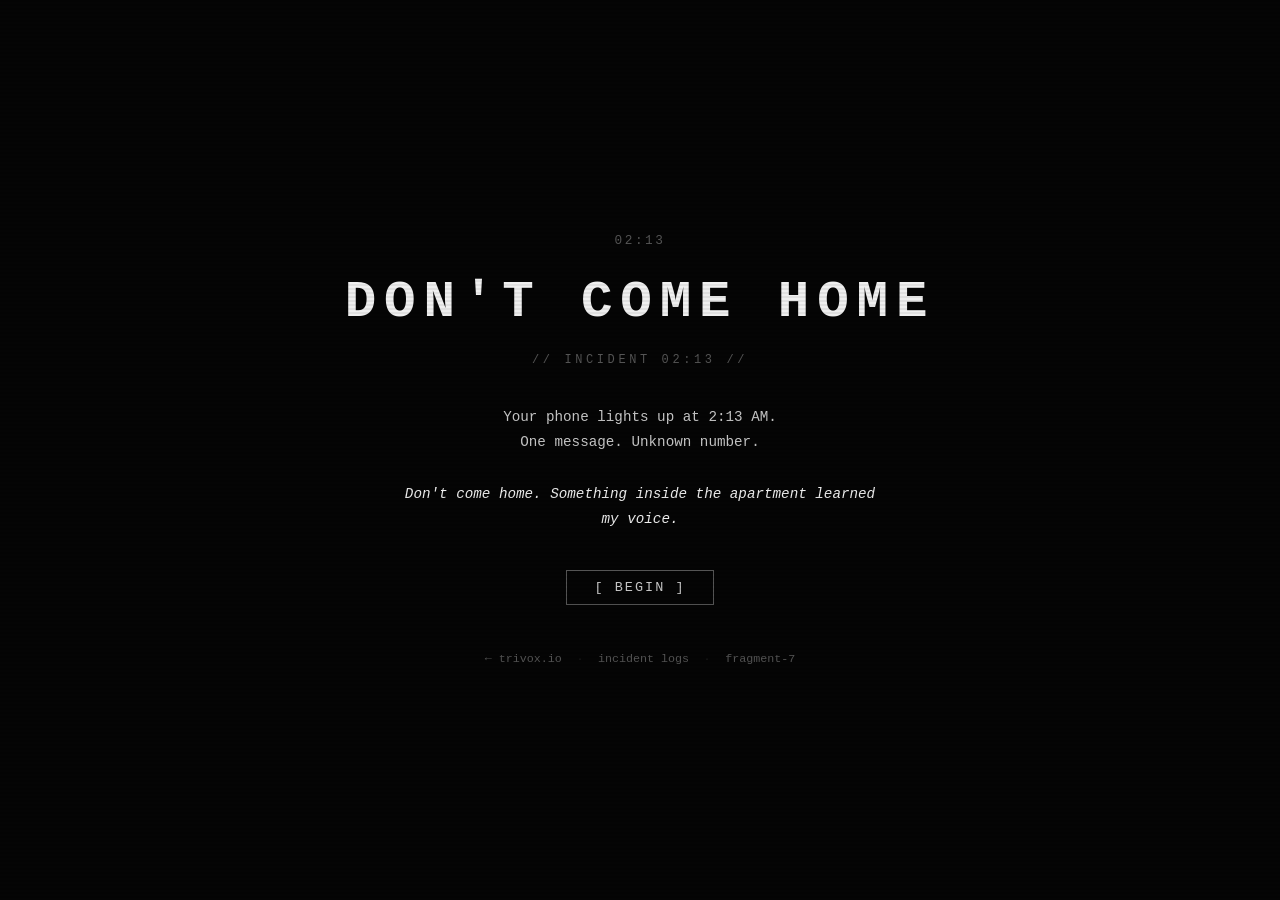
==== incident-0213/index.html @ 27c1ff03 "feat: add hidden ARG experience Don't Come Home // Incident 02:13 Co-authored-by: alexsc6955 <424798" ====
<!DOCTYPE html>
<html lang="en">
<head>
  <meta charset="UTF-8" />
  <meta name="viewport" content="width=device-width, initial-scale=1.0" />
  <title>Incident 02:13 — Don't Come Home</title>
  <meta name="robots" content="noindex, nofollow" />
  <!-- // signal present — node active — do not cache // -->
  <link rel="stylesheet" href="styles.css" />
</head>
<body>

  <!-- ── Landing ─────────────────────────────────────────────────────────── -->
  <div id="landing">
    <div class="timestamp">02:13</div>
    <h1 class="arg-title">DON'T COME HOME</h1>
    <p class="arg-subtitle">// INCIDENT 02:13 //</p>

    <p id="return-message" class="return-msg hidden" aria-live="polite"></p>

    <p class="intro-text">
      Your phone lights up at 2:13 AM.<br>
      One message. Unknown number.<br><br>
      <em>Don't come home. Something inside the apartment learned my voice.</em>
    </p>

    <button id="begin-btn" class="btn-begin" type="button">[ BEGIN ]</button>

    <div class="landing-footer">
      <a href="../" class="back-link">← trivox.io</a>
      <span class="sep">·</span>
      <a href="logs.html" class="back-link">incident logs</a>
      <span class="sep">·</span>
      <a href="mirror.html" class="back-link">fragment-7</a>
    </div>
  </div>

  <!-- ── Story screen ─────────────────────────────────────────────────────── -->
  <div id="story-screen" class="hidden" aria-live="polite">
    <div class="scene-container">
      <div id="scene-title" class="scene-title"></div>
      <div id="scene-text" class="scene-text"></div>
      <div id="choices" class="choices" role="group" aria-label="Choose your action"></div>
    </div>
  </div>

  <!-- ── Ending screen ────────────────────────────────────────────────────── -->
  <div id="ending-screen" class="hidden" aria-live="polite">
    <div class="ending-container">
      <div id="ending-label" class="ending-label"></div>
      <div id="ending-text" class="ending-text"></div>
      <div id="ending-stats"></div>
      <div id="ending-hint"></div>
      <button id="restart-btn" class="btn-restart" type="button">[ PLAY AGAIN ]</button>
      <div class="ending-footer">
        <a href="../">← trivox.io</a>
        <span class="sep">·</span>
        <a href="logs.html">incident logs</a>
        <span class="sep">·</span>
        <a href="mirror.html">recovered transcript</a>
      </div>
    </div>
  </div>

  <script src="story.js"></script>
  <script src="app.js"></script>
</body>
</html>
---- incident-0213/styles.css ----
/*
  Don't Come Home // Incident 02:13
  Scoped styles — isolated to the ARG experience.
  Does NOT affect the main Trivox site.
*/

/* ── Reset / base ──────────────────────────────────────────────────────── */

*, *::before, *::after {
  box-sizing: border-box;
  margin: 0;
  padding: 0;
}

:root {
  --arg-black:      #050505;
  --arg-surface:    #0c0c0c;
  --arg-border:     #1a1a1a;
  --arg-text:       #c8c8c8;
  --arg-dim:        #555;
  --arg-muted:      #3a3a3a;
  --arg-red:        #c0392b;
  --arg-amber:      #e67e22;
  --arg-green:      #27ae60;
  --arg-purple:     #8e44ad;
  --arg-cyan:       #1abc9c;
  --arg-white:      #efefef;
  --arg-font:       "Courier New", Courier, monospace;
}

html, body {
  height: 100%;
  background-color: var(--arg-black);
  color: var(--arg-text);
  font-family: var(--arg-font);
  font-size: 15px;
  line-height: 1.7;
  -webkit-font-smoothing: antialiased;
}

a {
  color: var(--arg-cyan);
  text-decoration: none;
}
a:hover {
  color: var(--arg-white);
  text-decoration: underline;
}

/* ── Utility ───────────────────────────────────────────────────────────── */

.hidden {
  display: none !important;
}

/* ── Glitch / flicker animations ───────────────────────────────────────── */

@keyframes flicker {
  0%, 100%  { opacity: 1; }
  91%       { opacity: 1; }
  92%       { opacity: 0.75; }
  93%       { opacity: 1; }
  96%       { opacity: 0.5; }
  97%       { opacity: 1; }
  99%       { opacity: 0.85; }
}

@keyframes title-glitch {
  0%, 88%, 100% {
    transform: skewX(0deg);
    text-shadow: none;
  }
  90% {
    transform: skewX(-3deg);
    text-shadow: 3px 0 var(--arg-red), -3px 0 var(--arg-cyan);
  }
  92% {
    transform: skewX(2deg);
    text-shadow: -2px 0 var(--arg-red), 2px 0 var(--arg-cyan);
  }
  94% {
    transform: skewX(0deg);
    text-shadow: none;
  }
}

@keyframes scanline {
  0%   { background-position: 0 0; }
  100% { background-position: 0 100vh; }
}

@keyframes blink-cursor {
  0%, 100% { opacity: 1; }
  50%       { opacity: 0; }
}

@keyframes fade-in {
  from { opacity: 0; transform: translateY(6px); }
  to   { opacity: 1; transform: translateY(0); }
}

/* ── Layout wrapper ─────────────────────────────────────────────────────── */

#landing,
#story-screen,
#ending-screen {
  min-height: 100vh;
  display: flex;
  flex-direction: column;
  align-items: center;
  justify-content: center;
  padding: 2rem 1.25rem;
  animation: fade-in 0.5s ease both;
}

/* Subtle scanline overlay on the full page */
body::after {
  content: "";
  position: fixed;
  inset: 0;
  pointer-events: none;
  background: repeating-linear-gradient(
    0deg,
    transparent,
    transparent 2px,
    rgba(0, 0, 0, 0.06) 2px,
    rgba(0, 0, 0, 0.06) 4px
  );
  z-index: 999;
}

/* ── Landing screen ─────────────────────────────────────────────────────── */

#landing {
  text-align: center;
  gap: 1rem;
}

.timestamp {
  font-size: 0.85rem;
  letter-spacing: 0.2em;
  color: var(--arg-dim);
  margin-bottom: 0.5rem;
  animation: flicker 8s infinite;
}

.arg-title {
  font-size: clamp(2rem, 8vw, 3.5rem);
  font-weight: 700;
  letter-spacing: 0.15em;
  color: var(--arg-white);
  animation: title-glitch 12s infinite;
  line-height: 1.1;
}

.arg-subtitle {
  font-size: 0.8rem;
  letter-spacing: 0.3em;
  color: var(--arg-dim);
  margin-top: 0.25rem;
  margin-bottom: 1.25rem;
}

.return-msg {
  font-size: 0.78rem;
  color: var(--arg-amber);
  letter-spacing: 0.05em;
  border: 1px solid #2a1a00;
  padding: 0.4rem 0.9rem;
  border-radius: 2px;
  background: rgba(230, 126, 34, 0.05);
}

.intro-text {
  max-width: 480px;
  color: var(--arg-text);
  font-size: 0.95rem;
  line-height: 1.8;
  margin-bottom: 1.5rem;
}

.intro-text em {
  color: var(--arg-white);
  font-style: italic;
}

/* ── Begin button ──────────────────────────────────────────────────────── */

.btn-begin {
  display: inline-block;
  background: transparent;
  border: 1px solid var(--arg-dim);
  color: var(--arg-text);
  font-family: var(--arg-font);
  font-size: 0.9rem;
  letter-spacing: 0.15em;
  padding: 0.6rem 1.8rem;
  cursor: pointer;
  transition: border-color 0.2s, color 0.2s, background 0.2s;
  margin-bottom: 1.5rem;
}

.btn-begin:hover,
.btn-begin:focus {
  border-color: var(--arg-cyan);
  color: var(--arg-cyan);
  background: rgba(26, 188, 156, 0.06);
  outline: none;
}

/* ── Landing footer ────────────────────────────────────────────────────── */

.landing-footer {
  font-size: 0.78rem;
  color: var(--arg-muted);
  margin-top: 0.5rem;
}

.landing-footer .sep {
  margin: 0 0.5rem;
  color: var(--arg-border);
}

.back-link {
  color: var(--arg-dim);
  font-size: 0.78rem;
}

.back-link:hover {
  color: var(--arg-text);
}

/* ── Story screen ───────────────────────────────────────────────────────── */

#story-screen {
  padding: 2.5rem 1.25rem;
}

.scene-container {
  width: 100%;
  max-width: 600px;
  animation: fade-in 0.4s ease both;
}

.scene-title {
  font-size: 0.75rem;
  letter-spacing: 0.3em;
  color: var(--arg-red);
  margin-bottom: 1.5rem;
  text-transform: uppercase;
}

.scene-title::before {
  content: "// ";
  color: var(--arg-muted);
}

.scene-text {
  color: var(--arg-text);
  font-size: 0.95rem;
  line-height: 1.85;
  margin-bottom: 2rem;
}

.scene-text p {
  margin-bottom: 0.25rem;
}

.scene-text br {
  display: block;
  content: "";
  margin-top: 0.5rem;
}

.scene-text em {
  color: var(--arg-white);
  font-style: italic;
}

.conditional-hint {
  margin-top: 1rem;
  padding: 0.5rem 0.75rem;
  border-left: 2px solid var(--arg-amber);
  color: var(--arg-amber);
  font-size: 0.85rem;
  background: rgba(230, 126, 34, 0.05);
}

/* ── Choices ────────────────────────────────────────────────────────────── */

.choices {
  display: flex;
  flex-direction: column;
  gap: 0.6rem;
}

.choice-btn {
  background: transparent;
  border: 1px solid var(--arg-border);
  color: var(--arg-text);
  font-family: var(--arg-font);
  font-size: 0.88rem;
  padding: 0.65rem 1rem;
  text-align: left;
  cursor: pointer;
  transition: border-color 0.15s, color 0.15s, background 0.15s;
  border-radius: 2px;
  letter-spacing: 0.02em;
}

.choice-btn::before {
  content: "› ";
  color: var(--arg-muted);
  transition: color 0.15s;
}

.choice-btn:hover,
.choice-btn:focus {
  border-color: var(--arg-cyan);
  color: var(--arg-white);
  background: rgba(26, 188, 156, 0.04);
  outline: none;
}

.choice-btn:hover::before,
.choice-btn:focus::before {
  color: var(--arg-cyan);
}

/* ── Scene transition ───────────────────────────────────────────────────── */

.scene-transition {
  opacity: 0;
  transition: opacity 0.25s ease;
}

/* ── Ending screen ──────────────────────────────────────────────────────── */

#ending-screen {
  text-align: center;
  gap: 1rem;
}

.ending-container {
  width: 100%;
  max-width: 560px;
  animation: fade-in 0.5s ease both;
}

.ending-label {
  font-size: 1rem;
  letter-spacing: 0.25em;
  font-weight: 700;
  text-transform: uppercase;
  margin-bottom: 2rem;
}

.ending-text {
  font-size: 0.9rem;
  line-height: 1.9;
  color: var(--arg-text);
  margin-bottom: 1.5rem;
  text-align: left;
}

.ending-text p {
  margin-bottom: 0.25rem;
}

.ending-text em {
  color: var(--arg-white);
  font-style: italic;
}

/* ── Ending stats ───────────────────────────────────────────────────────── */

.stats {
  display: flex;
  gap: 1.5rem;
  justify-content: center;
  font-size: 0.78rem;
  letter-spacing: 0.1em;
  color: var(--arg-dim);
  border-top: 1px solid var(--arg-border);
  border-bottom: 1px solid var(--arg-border);
  padding: 0.6rem 0;
  margin-bottom: 1rem;
}

/* ── Ending hint ────────────────────────────────────────────────────────── */

.hint {
  font-size: 0.8rem;
  color: var(--arg-purple);
  letter-spacing: 0.08em;
  margin-bottom: 1.25rem;
}

.hint a {
  color: var(--arg-purple);
}

.hint a:hover {
  color: var(--arg-white);
}

/* ── Restart button ─────────────────────────────────────────────────────── */

.btn-restart {
  display: inline-block;
  background: transparent;
  border: 1px solid var(--arg-border);
  color: var(--arg-dim);
  font-family: var(--arg-font);
  font-size: 0.85rem;
  letter-spacing: 0.12em;
  padding: 0.5rem 1.5rem;
  cursor: pointer;
  transition: border-color 0.2s, color 0.2s;
  margin-bottom: 1.25rem;
}

.btn-restart:hover,
.btn-restart:focus {
  border-color: var(--arg-dim);
  color: var(--arg-text);
  outline: none;
}

/* ── Ending footer ──────────────────────────────────────────────────────── */

.ending-footer {
  font-size: 0.78rem;
  color: var(--arg-muted);
}

.ending-footer a {
  color: var(--arg-dim);
}

.ending-footer a:hover {
  color: var(--arg-text);
}

.ending-footer .sep {
  margin: 0 0.4rem;
  color: var(--arg-border);
}

/* ── Logs / Mirror pages ────────────────────────────────────────────────── */

.artifact-page {
  max-width: 680px;
  margin: 0 auto;
  padding: 3rem 1.25rem 4rem;
}

.artifact-header {
  border-bottom: 1px solid var(--arg-border);
  padding-bottom: 1rem;
  margin-bottom: 2.5rem;
}

.artifact-classification {
  font-size: 0.72rem;
  letter-spacing: 0.25em;
  color: var(--arg-red);
  margin-bottom: 0.5rem;
  text-transform: uppercase;
}

.artifact-title {
  font-size: 1.2rem;
  color: var(--arg-white);
  letter-spacing: 0.08em;
  font-weight: 700;
  margin-bottom: 0.25rem;
}

.artifact-meta {
  font-size: 0.75rem;
  color: var(--arg-dim);
  letter-spacing: 0.05em;
}

.log-entry {
  margin-bottom: 2rem;
  padding-bottom: 1.5rem;
  border-bottom: 1px solid var(--arg-border);
}

.log-entry:last-of-type {
  border-bottom: none;
}

.log-timestamp {
  font-size: 0.72rem;
  color: var(--arg-amber);
  letter-spacing: 0.15em;
  margin-bottom: 0.4rem;
}

.log-id {
  font-size: 0.72rem;
  color: var(--arg-dim);
  letter-spacing: 0.1em;
  margin-bottom: 0.75rem;
}

.log-body {
  font-size: 0.88rem;
  line-height: 1.8;
  color: var(--arg-text);
}

.log-body em {
  color: var(--arg-white);
}

.log-body .redacted {
  background: var(--arg-muted);
  color: var(--arg-muted);
  user-select: none;
  letter-spacing: -0.02em;
}

.log-body .note {
  color: var(--arg-amber);
  font-size: 0.8rem;
}

/* ── Transcript styles ──────────────────────────────────────────────────── */

.transcript-line {
  display: flex;
  gap: 1rem;
  margin-bottom: 0.75rem;
  align-items: flex-start;
  font-size: 0.88rem;
}

.tl-time {
  flex-shrink: 0;
  font-size: 0.72rem;
  color: var(--arg-dim);
  letter-spacing: 0.05em;
  padding-top: 0.15rem;
  min-width: 50px;
}

.tl-speaker {
  flex-shrink: 0;
  font-size: 0.72rem;
  letter-spacing: 0.08em;
  padding-top: 0.15rem;
  min-width: 80px;
}

.tl-speaker.src-a  { color: var(--arg-cyan); }
.tl-speaker.src-b  { color: var(--arg-red); }
.tl-speaker.src-sys { color: var(--arg-amber); }

.tl-text {
  color: var(--arg-text);
  line-height: 1.6;
}

.tl-text em {
  color: var(--arg-white);
}

.tl-annotation {
  font-size: 0.75rem;
  color: var(--arg-purple);
  font-style: italic;
  padding-left: 0.5rem;
  border-left: 1px solid var(--arg-purple);
  margin: 0.25rem 0 0.25rem 130px;
}

/* ── Artifact page nav ──────────────────────────────────────────────────── */

.artifact-nav {
  margin-top: 2.5rem;
  padding-top: 1rem;
  border-top: 1px solid var(--arg-border);
  font-size: 0.78rem;
  color: var(--arg-muted);
}

.artifact-nav a {
  color: var(--arg-dim);
}

.artifact-nav a:hover {
  color: var(--arg-text);
}

.artifact-nav .sep {
  margin: 0 0.5rem;
  color: var(--arg-border);
}

/* ── Responsive ─────────────────────────────────────────────────────────── */

@media (max-width: 480px) {
  .arg-title {
    letter-spacing: 0.08em;
  }

  .transcript-line {
    flex-wrap: wrap;
    gap: 0.25rem;
  }

  .tl-annotation {
    margin-left: 0;
  }

  .stats {
    flex-direction: column;
    gap: 0.4rem;
    align-items: center;
  }
}
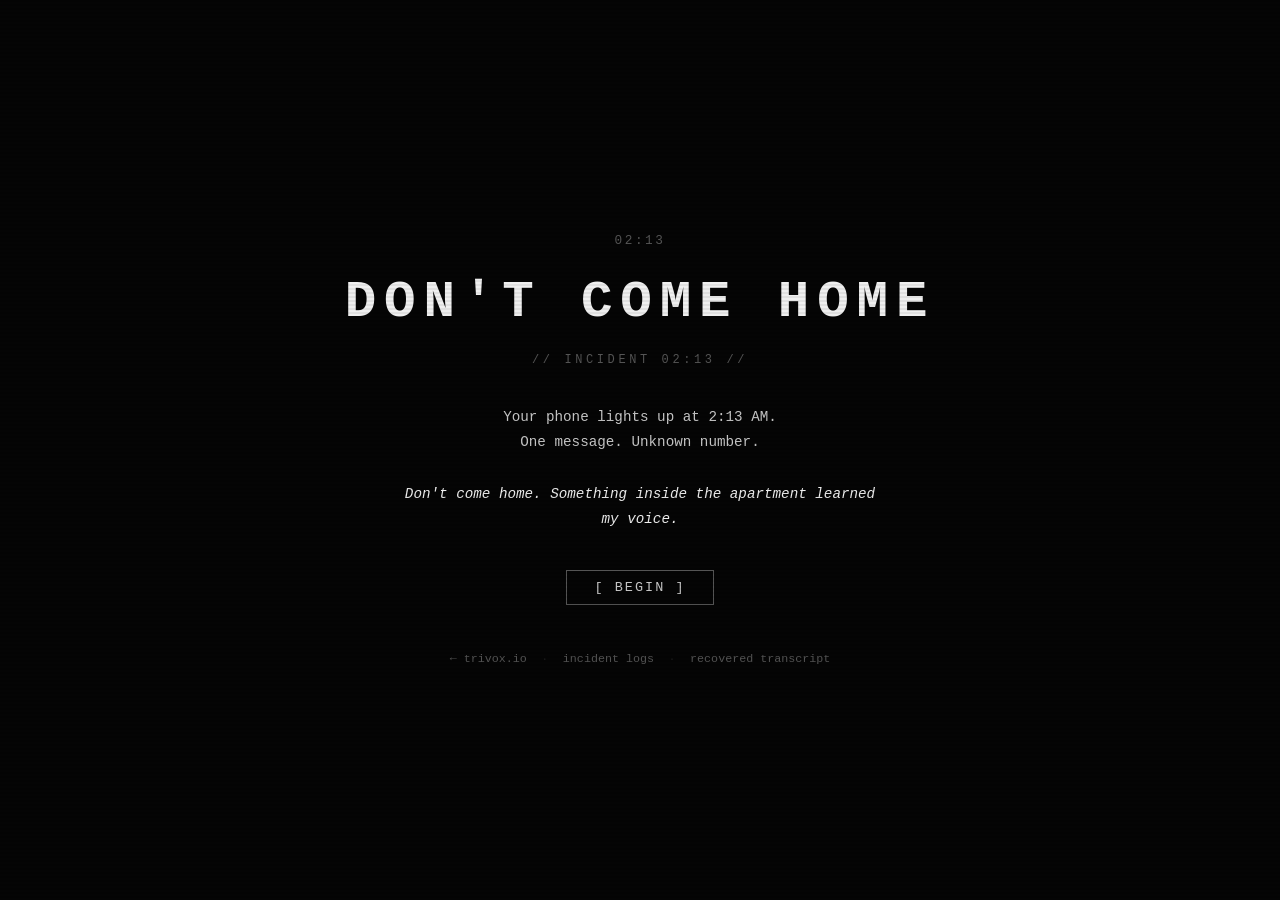
==== commit a7c06e1b: "feat: ARG v2 polish pass — clue visibility, nav consistency, log note, repeat-visit memory, hidden c" ====
--- a/incident-0213/index.html
+++ b/incident-0213/index.html
@@ -31,7 +31,7 @@
       <span class="sep">·</span>
       <a href="logs.html" class="back-link">incident logs</a>
       <span class="sep">·</span>
-      <a href="mirror.html" class="back-link">fragment-7</a>
+      <a href="mirror.html" class="back-link">recovered transcript</a>
     </div>
   </div>
 
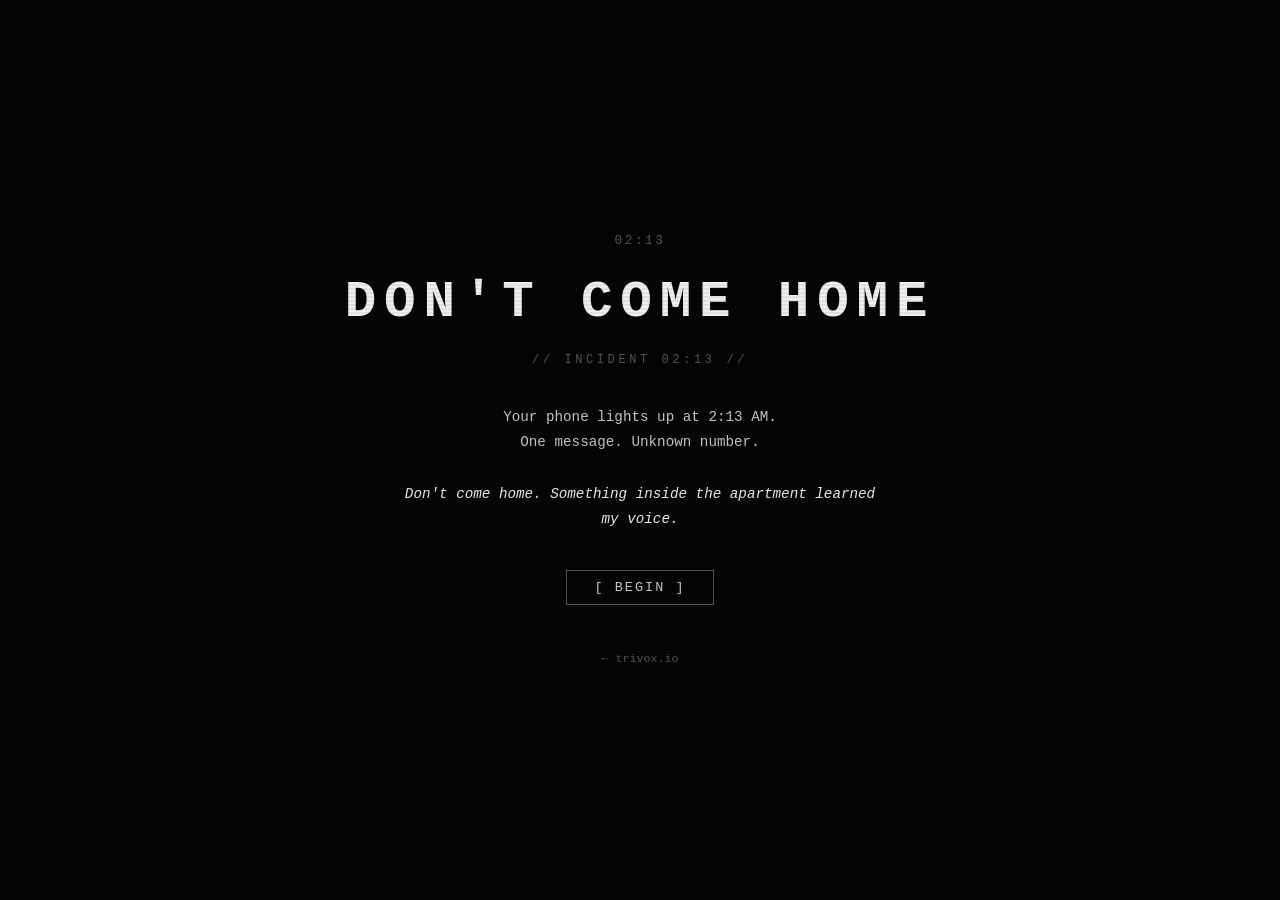
==== commit 24ee5a7a: "fix: ARG polish pass - homepage clue, duplicate nav, naming, log note visibility Co-authored-by: ale" ====
--- a/incident-0213/index.html
+++ b/incident-0213/index.html
@@ -28,10 +28,6 @@
 
     <div class="landing-footer">
       <a href="../" class="back-link">← trivox.io</a>
-      <span class="sep">·</span>
-      <a href="logs.html" class="back-link">incident logs</a>
-      <span class="sep">·</span>
-      <a href="mirror.html" class="back-link">recovered transcript</a>
     </div>
   </div>
 
